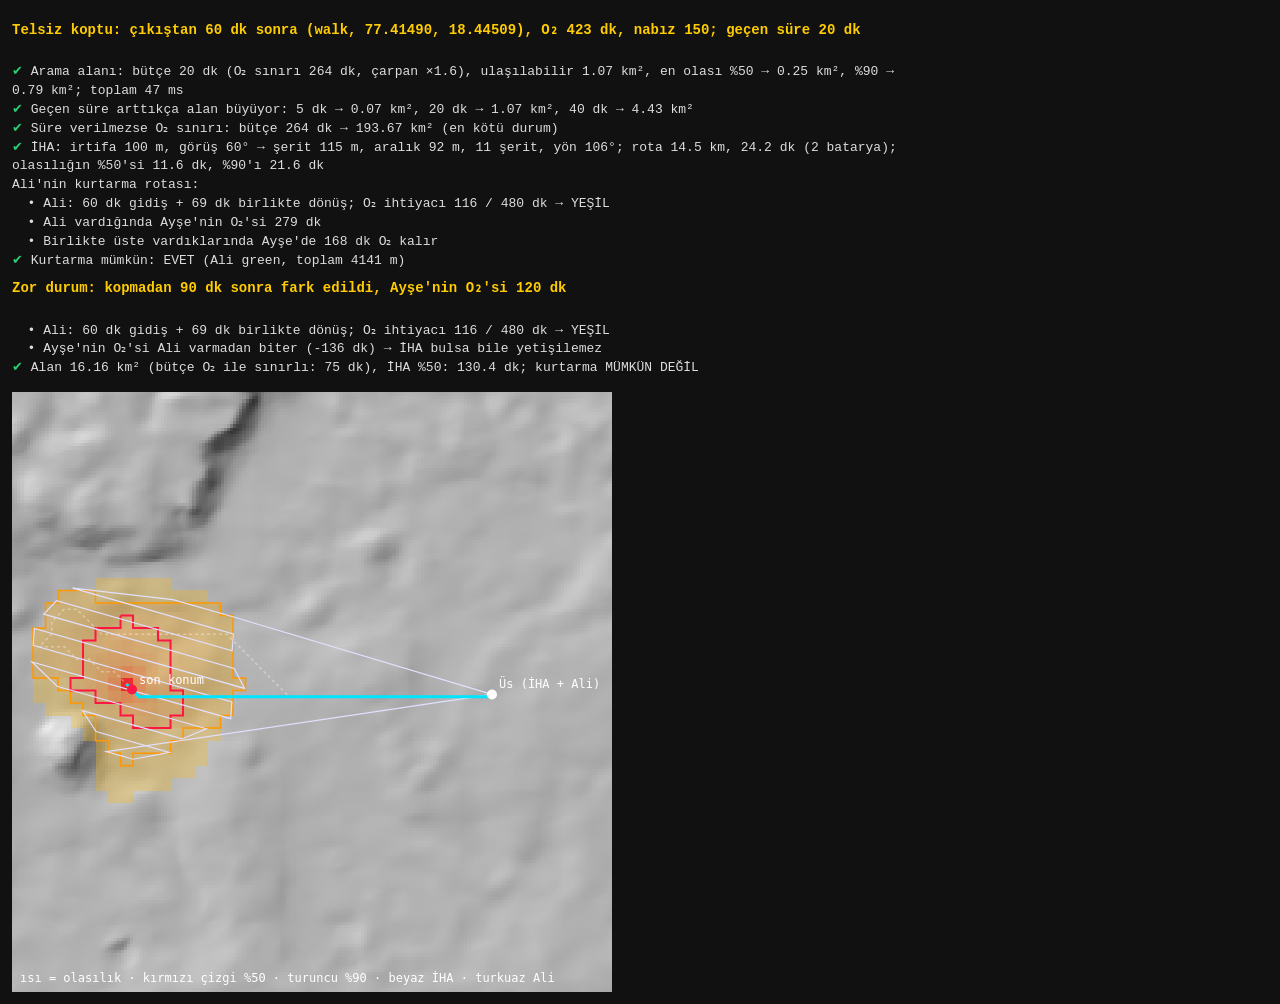
==== web/tests/e13.html @ 01ec0da6 "E13: rescue.js – olasılıklı arama alanı, İHA zikzak tarama rotası, arkadaş kurtarma rotası ve O₂ kon" ====
<!doctype html>
<html lang="tr">
<head>
<meta charset="utf-8">
<title>E13 testi – Hayatta Kal</title>
<style>
  body { background: #111; color: #ddd; font: 13px/1.45 monospace; margin: 12px; }
  .row { display: flex; gap: 14px; flex-wrap: wrap; align-items: flex-start; }
  canvas { width: 600px; height: 600px; }
  .ok { color: #2ecc71; } .bad { color: #e74c3c; } h3 { color: #fc0; margin: 8px 0 4px; font-size: 14px; }
  pre { margin: 0; white-space: pre-wrap; max-width: 900px; }
</style>
</head>
<body>
<div class="row"><pre id="out">çalışıyor...</pre><canvas id="cv" width="600" height="600"></canvas></div>
<script src="../marstime.js"></script>
<script src="../walkback.js"></script>
<script src="../eva.js"></script>
<script src="../rescue.js"></script>
<script>
/* Kullanım: python -m http.server 8765 --directory web  →  http://localhost:8765/tests/e13.html */
const out = [];
const log = (s, ok) => out.push(ok === undefined ? s : `<span class="${ok ? "ok" : "bad"}">${ok ? "✔" : "✘"}</span> ${s}`);
const hs = new Image(); hs.src = "../data/layers/hillshade.png";

Promise.all([Walkback.load("../data/grid.json"), fetch("../data/astronauts.json").then((r) => r.json()),
             fetch("../data/regions.json").then((r) => r.json()), hs.decode()]).then(([, astros, regions]) => {
  const R = Object.fromEntries(regions.map((r) => [r.id, r]));
  const stop = (id, dwellMin) => ({ id, name: R[id].name, lon: R[id].lon, lat: R[id].lat, dwellMin });
  const ayse = astros.find((x) => x.id === "ayse"), ali = astros.find((x) => x.id === "ali");
  const plan = Eva.plan({ astronaut: ayse, stops: [stop("delta_front", 40), stop("three_forks", 30)],
                          departUTC: Eva.nextWindow(new Date("2026-11-15T00:00:00Z")) });

  // Senaryo: çıkıştan 60 dk sonra (deltaya yürürken) telsiz koptu; Ayşe paniğe kapıldı (nabız 150, Apollo 14).
  const T_LOSS = 60, ELAPSED = 20;
  const p = Eva.positionAt(plan, T_LOSS);
  const lost = { o2LeftMin: p.o2Left, heart_rate: 150, load_kg: ayse.load_kg };
  out.push(`<h3>Telsiz koptu: çıkıştan ${T_LOSS} dk sonra (${p.phase}, ${p.lon.toFixed(5)}, ${p.lat.toFixed(5)}), O₂ ${p.o2Left} dk, nabız 150; geçen süre ${ELAPSED} dk</h3>`);

  const r = Rescue.respond({ last: p, elapsedMin: ELAPSED, lost, rescuer: ali, route: plan.coords });
  const A = r.area, D = r.drone, B = r.buddy;
  log(`Arama alanı: bütçe ${A.budgetMin.toFixed(0)} dk (O₂ sınırı ${A.o2BudgetMin.toFixed(0)} dk, çarpan ×${A.multiplier}), ` +
      `ulaşılabilir ${A.areaKm2} km², en olası %50 → ${A.area50Km2} km², %90 → ${A.area90Km2} km²; toplam ${r.ms.toFixed(0)} ms`,
      A.cells.length > 0 && A.area50Km2 < A.area90Km2 && A.prob[Walkback.cellOf(p)] > 0);
  const a5 = Rescue.searchArea({ last: p, elapsedMin: 5, lost }), a40 = Rescue.searchArea({ last: p, elapsedMin: 40, lost });
  log(`Geçen süre arttıkça alan büyüyor: 5 dk → ${a5.areaKm2} km², 20 dk → ${A.areaKm2} km², 40 dk → ${a40.areaKm2} km²`, a5.areaKm2 < A.areaKm2 && A.areaKm2 < a40.areaKm2);
  const aMax = Rescue.searchArea({ last: p, lost });
  log(`Süre verilmezse O₂ sınırı: bütçe ${aMax.budgetMin.toFixed(0)} dk → ${aMax.areaKm2} km² (en kötü durum)`, aMax.budgetMin === aMax.o2BudgetMin);
  log(`İHA: irtifa ${D.params.altitudeM} m, görüş ${D.params.fovDeg}° → şerit ${D.swathM} m, aralık ${D.spacingM} m, ${D.lanes} şerit, yön ${D.headingDeg}°; ` +
      `rota ${(D.lengthM / 1000).toFixed(1)} km, ${D.minutes} dk (${D.sorties} batarya); olasılığın %50'si ${D.t50} dk, %90'ı ${D.t90} dk`,
      D.t50 !== null && D.t50 < D.t90 && D.swathM === 115);
  out.push("Ali'nin kurtarma rotası:");
  for (const m of B.messages) out.push("  • " + m);
  log(`Kurtarma mümkün: ${B.survivable ? "EVET" : "HAYIR"} (Ali ${B.status}, toplam ${B.distanceM} m)`, B.ok);

  // Zor durum: geç fark edildi, O₂ az
  const late = Rescue.respond({ last: p, elapsedMin: 90, lost: { o2LeftMin: 120, heart_rate: 150, load_kg: 6 }, rescuer: ali });
  out.push("<h3>Zor durum: kopmadan 90 dk sonra fark edildi, Ayşe'nin O₂'si 120 dk</h3>");
  for (const m of late.buddy.messages) out.push("  • " + m);
  log(`Alan ${late.area.areaKm2} km² (bütçe O₂ ile sınırlı: ${late.area.budgetMin.toFixed(0)} dk), İHA %50: ${late.drone.t50} dk; kurtarma ${late.buddy.survivable ? "mümkün" : "MÜMKÜN DEĞİL"}`,
      late.area.budgetMin === late.area.o2BudgetMin && !late.buddy.survivable);

  // --- Harita: üs ile kayıp noktayı kapsayan yakın görünüm ---
  const g = Walkback.grid, cv = document.getElementById("cv"), ctx = cv.getContext("2d"), S = 600;
  const base = Walkback.BASE, pad = 0.012;
  const lon0 = Math.min(base.lon, p.lon) - pad, lon1 = Math.max(base.lon, p.lon) + pad;
  const latC = (base.lat + p.lat) / 2, half = ((lon1 - lon0) * Math.cos(latC * Math.PI / 180)) / 2;
  const lat0 = latC - half, lat1 = latC + half;
  const px = (lon, lat) => [((lon - lon0) / (lon1 - lon0)) * S, ((lat1 - lat) / (lat1 - lat0)) * S];
  const srcX = (lon) => ((lon - g.b.west) / (g.b.east - g.b.west)), srcY = (lat) => ((g.b.north - lat) / (g.b.north - g.b.south));
  ctx.imageSmoothingEnabled = false;
  const crop = (img, W, H) => ctx.drawImage(img, srcX(lon0) * W, srcY(lat1) * H, (srcX(lon1) - srcX(lon0)) * W, (srcY(lat0) - srcY(lat1)) * H, 0, 0, S, S);
  crop(hs, hs.naturalWidth, hs.naturalHeight);
  crop(A.canvas(0.75), g.w, g.h);
  const line = (pts, col, w, dash) => { ctx.strokeStyle = col; ctx.lineWidth = w; ctx.setLineDash(dash || []); ctx.beginPath();
    pts.forEach(([lo, la], k) => { const [x, y] = px(lo, la); k ? ctx.lineTo(x, y) : ctx.moveTo(x, y); }); ctx.stroke(); ctx.setLineDash([]); };
  A.outlines.p90.forEach((l) => line(l, "#ff9800", 1.5)); A.outlines.p50.forEach((l) => line(l, "#ff1744", 2));
  line(plan.coords, "rgba(255,255,255,.35)", 1.5, [3, 3]);
  line(D.waypoints, "#e0e0ff", 1.2);
  line(B.to, "#00e5ff", 3); line(B.back, "#00e5ff", 2, [7, 5]);
  const dot = (lon, lat, col, t) => { const [x, y] = px(lon, lat); ctx.fillStyle = col; ctx.beginPath(); ctx.arc(x, y, 5, 0, 7); ctx.fill(); ctx.fillStyle = "#fff"; ctx.font = "12px monospace"; ctx.fillText(t, x + 7, y - 6); };
  dot(base.lon, base.lat, "#fff", "Üs (İHA + Ali)"); dot(p.lon, p.lat, "#ff1744", "son konum");
  ctx.fillStyle = "#fff"; ctx.fillText("ısı = olasılık · kırmızı çizgi %50 · turuncu %90 · beyaz İHA · turkuaz Ali", 8, S - 10);
  document.getElementById("out").innerHTML = out.join("\n");
  document.title = "E13 OK";
}).catch((e) => { document.getElementById("out").textContent = out.join("\n") + "\nHATA: " + e.stack; });
</script>
</body>
</html>
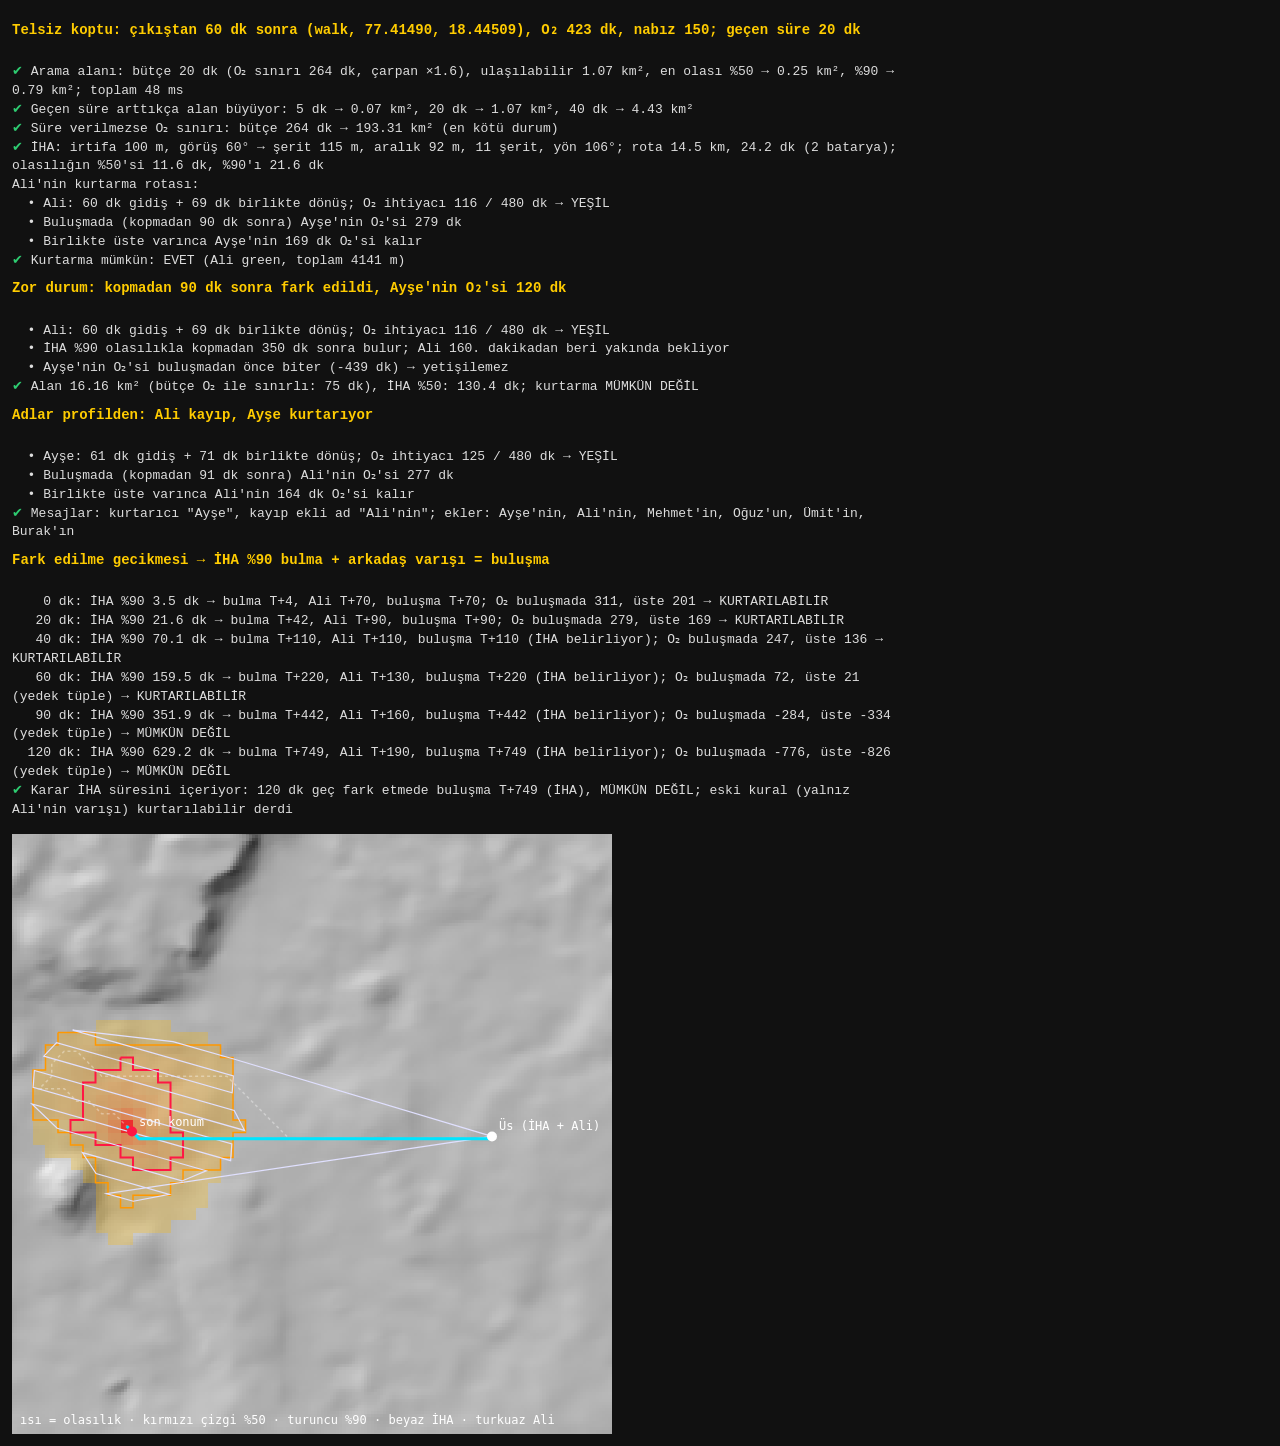
==== commit 73e2eecc: "E13 düzeltme: rescue.js adları profilden alır (ünlü uyumlu ek), kurtarılabilirlik İHA'nın %90 bulma " ====
--- a/web/tests/e13.html
+++ b/web/tests/e13.html
@@ -34,7 +34,7 @@
   // Senaryo: çıkıştan 60 dk sonra (deltaya yürürken) telsiz koptu; Ayşe paniğe kapıldı (nabız 150, Apollo 14).
   const T_LOSS = 60, ELAPSED = 20;
   const p = Eva.positionAt(plan, T_LOSS);
-  const lost = { o2LeftMin: p.o2Left, heart_rate: 150, load_kg: ayse.load_kg };
+  const lost = { name: ayse.name, o2LeftMin: p.o2Left, heart_rate: 150, load_kg: ayse.load_kg };
   out.push(`<h3>Telsiz koptu: çıkıştan ${T_LOSS} dk sonra (${p.phase}, ${p.lon.toFixed(5)}, ${p.lat.toFixed(5)}), O₂ ${p.o2Left} dk, nabız 150; geçen süre ${ELAPSED} dk</h3>`);
 
   const r = Rescue.respond({ last: p, elapsedMin: ELAPSED, lost, rescuer: ali, route: plan.coords });
@@ -54,11 +54,36 @@
   log(`Kurtarma mümkün: ${B.survivable ? "EVET" : "HAYIR"} (Ali ${B.status}, toplam ${B.distanceM} m)`, B.ok);
 
   // Zor durum: geç fark edildi, O₂ az
-  const late = Rescue.respond({ last: p, elapsedMin: 90, lost: { o2LeftMin: 120, heart_rate: 150, load_kg: 6 }, rescuer: ali });
+  const late = Rescue.respond({ last: p, elapsedMin: 90, lost: { name: ayse.name, o2LeftMin: 120, heart_rate: 150, load_kg: 6 }, rescuer: ali });
   out.push("<h3>Zor durum: kopmadan 90 dk sonra fark edildi, Ayşe'nin O₂'si 120 dk</h3>");
   for (const m of late.buddy.messages) out.push("  • " + m);
   log(`Alan ${late.area.areaKm2} km² (bütçe O₂ ile sınırlı: ${late.area.budgetMin.toFixed(0)} dk), İHA %50: ${late.drone.t50} dk; kurtarma ${late.buddy.survivable ? "mümkün" : "MÜMKÜN DEĞİL"}`,
       late.area.budgetMin === late.area.o2BudgetMin && !late.buddy.survivable);
+
+  // --- Adlar profilden (G8 notu): roller ters → mesajlar doğru kişiyi göstermeli ---
+  out.push("<h3>Adlar profilden: Ali kayıp, Ayşe kurtarıyor</h3>");
+  const swap = Rescue.respond({ last: p, elapsedMin: ELAPSED, lost: { name: ali.name, o2LeftMin: p.o2Left, heart_rate: 150, load_kg: ali.load_kg },
+                                rescuer: { ...ayse, position: null }, route: plan.coords });
+  for (const m of swap.buddy.messages) out.push("  • " + m);
+  const gens = ["Ayşe", "Ali", "Mehmet", "Oğuz", "Ümit", "Burak"].map((n) => Rescue.genitive(n));
+  log(`Mesajlar: kurtarıcı "${swap.buddy.messages[0].split(":")[0]}", kayıp ekli ad "Ali'nin"; ekler: ${gens.join(", ")}`,
+      swap.buddy.messages[0].startsWith("Ayşe:") && swap.buddy.messages.some((m) => m.includes("Ali'nin")) &&
+      !swap.buddy.messages.some((m) => m.includes("Ayşe'nin")) &&
+      gens.join(",") === "Ayşe'nin,Ali'nin,Mehmet'in,Oğuz'un,Ümit'in,Burak'ın");
+
+  // --- İHA'nın bulma süresi karara giriyor (G8): geç fark etmede önce İHA bulmalı ---
+  out.push("<h3>Fark edilme gecikmesi → İHA %90 bulma + arkadaş varışı = buluşma</h3>");
+  const rows = [0, 20, 40, 60, 90, 120].map((el) => {
+    const x = Rescue.respond({ last: p, elapsedMin: el, lost, rescuer: ali, route: plan.coords });
+    const b = x.buddy;
+    out.push(`  ${String(el).padStart(3)} dk: İHA %90 ${x.drone.t90} dk → bulma T+${b.foundAfterMin}, Ali T+${b.arriveAfterMin}, buluşma T+${b.meetAfterMin}` +
+             `${b.droneLimits ? " (İHA belirliyor)" : ""}; O₂ buluşmada ${b.lostO2AtMeet}, üste ${b.lostO2AtBaseWithSpare}${b.spareNeeded ? " (yedek tüple)" : ""} → ${b.survivable ? "KURTARILABİLİR" : "MÜMKÜN DEĞİL"}`);
+    return { el, b, t90: x.drone.t90 };
+  });
+  const r120 = rows.find((q) => q.el === 120).b;
+  log(`Karar İHA süresini içeriyor: 120 dk geç fark etmede buluşma T+${r120.meetAfterMin} (İHA), ${r120.survivable ? "kurtarılabilir" : "MÜMKÜN DEĞİL"}; ` +
+      `eski kural (yalnız Ali'nin varışı) ${rows.find((q) => q.el === 120).b.lostO2AtArrival > 0 ? "kurtarılabilir derdi" : "de mümkün değil derdi"}`,
+      r120.droneLimits && !r120.survivable && rows[0].b.survivable && rows.every((q) => q.b.meetAfterMin >= q.b.foundAfterMin && q.b.meetAfterMin >= q.b.arriveAfterMin));
 
   // --- Harita: üs ile kayıp noktayı kapsayan yakın görünüm ---
   const g = Walkback.grid, cv = document.getElementById("cv"), ctx = cv.getContext("2d"), S = 600;
